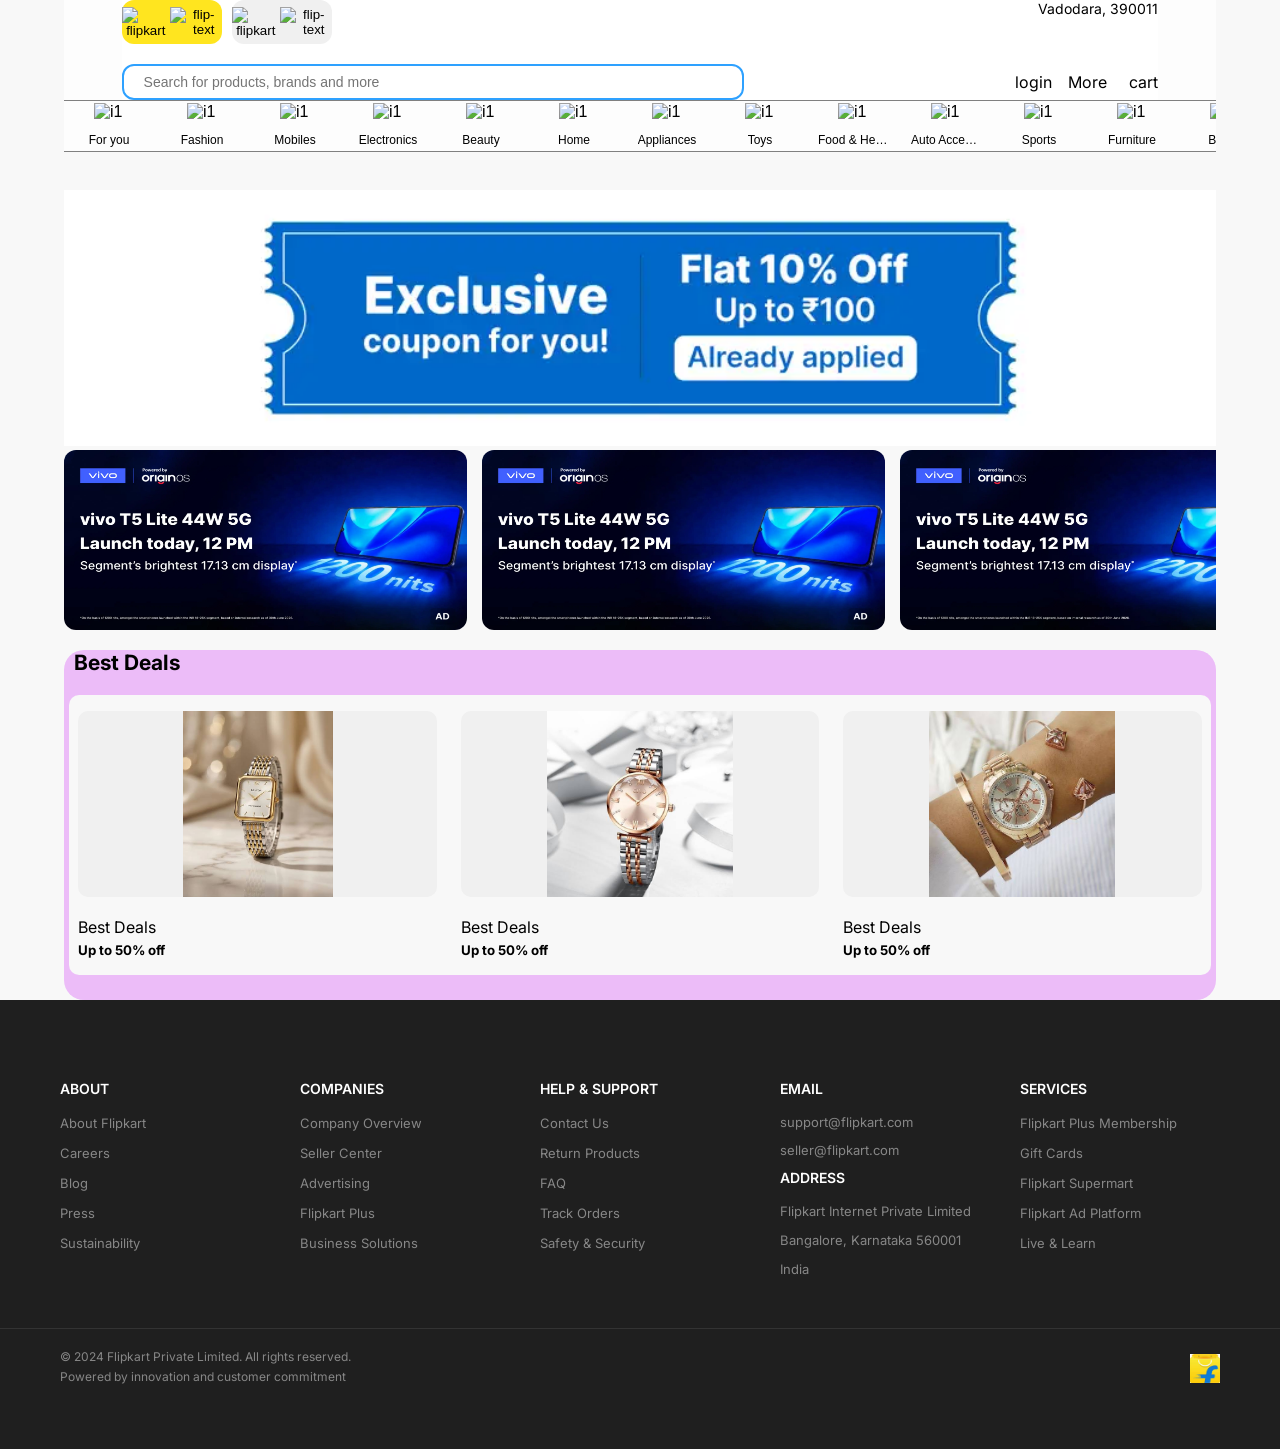
==== Project-1-flipkart.html @ c3d0a9e4 "codespace" ====
<!DOCTYPE html>
<html lang="en">

<head>
    <meta charset="UTF-8">
    <meta name="viewport" content="width=device-width, initial-scale=1.0">
    <link rel="stylesheet" href="1-pro.css" />
    <link rel="shortut icon" href="./assets/flipkar-logo.jpg" type="images/x-icon" />
    <link rel="stylesheet" href="https://cdnjs.cloudflare.com/ajax/libs/font-awesome/7.0.1/css/all.min.css"
        integrity="sha512-2SwdPD6INVrV/lHTZbO2nodKhrnDdJK9/kg2XD1r9uGqPo1cUbujc+IYdlYdEErWNu69gVcYgdxlmVmzTWnetw=="
        crossorigin="anonymous" referrerpolicy="no-referrer" />
    <title>Online Shopping</title>
    <style>
        @import url('https://fonts.googleapis.com/css2?family=Inter:ital,opsz,wght@0,14..32,100..900;1,14..32,100..900&display=swap');
    </style>
</head>

<body>
    <header>
        <div id="header-navbar">
            <div id="header-navbar-left">
                <div id="header-navbar-left-1">
                    <button id="btn1">
                        <div class="btn1-1"><img
                                src="https://rukminim2.flixcart.com/fk-p-flap/52/44/image/d2ecfddf891a3922.png?q=60"
                                alt="flipkart" /></div>
                        <div class="btn1-2"><img
                                src="https://rukminim2.flixcart.com/fk-p-flap/92/36/image/31f7e3af490c225f.png?q=60"
                                alt="flip-text" /></div>
                    </button>

                    <button id="btn2">
                        <div class="btn1-1"><img
                                src="https://rukminim2.flixcart.com/fk-p-flap/58/44/image/7ab4040af860941d.png?q=60"
                                alt="flipkart" /></div>
                        <div class="btn1-2"><img
                                src="https://rukminim2.flixcart.com/fk-p-flap/72/36/image/5a9ff48eef96b876.png?q=60"
                                alt="flip-text" /></div>
                    </button>

                </div>
                <div id="header-navbar-right-1">
                    <i class="fa-solid fa-location-dot"></i>
                    <span>Vadodara, 390011</span>
                </div>
            </div>


            <div id="header-navbar-bottom-left">
                <div id="bottom-left">
                    <div id="searchbar">
                        <i class="fa-solid fa-magnifying-glass"></i>
                        <input type="text" placeholder="Search for products, brands and more" />
                    </div>
                </div>
                <div id="bottom-right">
                    <!-- <i class="fa-regular fa-circle-user"></i>login
                    More
                    <i class="fa-solid fa-cart-shopping"></i>cart -->
                    <div class="search-child">
                        <i class="fa-regular fa-circle-user"></i>login
                    </div>
                    <div class="search-child">
                        More
                    </div>
                    <div class="search-child">
                        <i class="fa-solid fa-cart-shopping"></i>cart
                    </div>
                </div>
            </div>
        </div>
        <div id="items-list">
            <div class="items">
                <div class="i1-img">
                    <img src="https://static-assets-web.flixcart.com/apex-static/images/svgs/L1Nav/all.svg" alt="i1" />
                </div>
                <div class="i1-text">For you</div>
            </div>
            <div class="items">
                <div class="i1-img">
                    <img src="https://static-assets-web.flixcart.com/apex-static/images/svgs/L1Nav/fashion.svg"
                        alt="i1" />
                </div>
                <div class="i1-text">Fashion</div>
            </div>
            <div class="items">
                <div class="i1-img">
                    <img src="https://static-assets-web.flixcart.com/apex-static/images/svgs/L1Nav/mobiles.svg"
                        alt="i1" />
                </div>
                <div class="i1-text">Mobiles</div>
            </div>
            <div class="items">
                <div class="i1-img">
                    <img src="https://static-assets-web.flixcart.com/apex-static/images/svgs/L1Nav/electronics.svg"
                        alt="i1" />
                </div>
                <div class="i1-text">Electronics</div>
            </div>
            <div class="items">
                <div class="i1-img">
                    <img src="https://static-assets-web.flixcart.com/apex-static/images/svgs/L1Nav/beauty.svg"
                        alt="i1" />
                </div>
                <div class="i1-text">Beauty</div>
            </div>
            <div class="items">
                <div class="i1-img">
                    <img src="https://static-assets-web.flixcart.com/apex-static/images/svgs/L1Nav/home-final.svg"
                        alt="i1" />
                </div>
                <div class="i1-text">Home</div>
            </div>

            <div class="items">
                <div class="i1-img">
                    <img src="	https://static-assets-web.flixcart.com/apex-static/images/svgs/L1Nav/tv.svg" alt="i1" />
                </div>
                <div class="i1-text">Appliances</div>
            </div>
            <div class="items">
                <div class="i1-img">
                    <img src="https://static-assets-web.flixcart.com/apex-static/images/svgs/L1Nav/toy.svg" alt="i1" />
                </div>
                <div class="i1-text">Toys</div>
            </div>
            <div class="items">
                <div class="i1-img">
                    <img src="https://static-assets-web.flixcart.com/apex-static/images/svgs/L1Nav/food.svg" alt="i1" />
                </div>
                <div class="i1-text">Food & Health</div>
            </div>
            <div class="items">
                <div class="i1-img">
                    <img src="https://static-assets-web.flixcart.com/apex-static/images/svgs/L1Nav/auto-acc.svg"
                        alt="i1" />
                </div>
                <div class="i1-text">Auto Accessories</div>
            </div>
            <div class="items">
                <div class="i1-img">
                    <img src="https://static-assets-web.flixcart.com/apex-static/images/svgs/L1Nav/sport.svg"
                        alt="i1" />
                </div>
                <div class="i1-text">Sports</div>
            </div>
            <div class="items">
                <div class="i1-img">
                    <img src="https://static-assets-web.flixcart.com/apex-static/images/svgs/L1Nav/furniture.svg"
                        alt="i1" />
                </div>
                <div class="i1-text">Furniture</div>
            </div>
            <div class="items">
                <div class="i1-img">
                    <img src="https://static-assets-web.flixcart.com/apex-static/images/svgs/L1Nav/furniture.svg"
                        alt="i1" />
                </div>
                <div class="i1-text">Books</div>
            </div>
            <div class="items">
                <div class="i1-img">
                    <img src="https://static-assets-web.flixcart.com/apex-static/images/svgs/L1Nav/furniture.svg"
                        alt="i1" />
                </div>
                <div class="i1-text">Books</div>
            </div>
            <div class="items">
                <div class="i1-img">
                    <img src="https://static-assets-web.flixcart.com/apex-static/images/svgs/L1Nav/furniture.svg"
                        alt="i1" />
                </div>
                <div class="i1-text">Books</div>
            </div>
            <div class="items">
                <div class="i1-img">
                    <img src="https://static-assets-web.flixcart.com/apex-static/images/svgs/L1Nav/furniture.svg"
                        alt="i1" />
                </div>
                <div class="i1-text">Books</div>
            </div>
        </div>
    </header>
    <main>
        <div id="discount">
            <img id="discount-coupon" src="./assets/discount-coupon.png" alt="discount" />
        </div>
        <div id="main-container">
            <div class="main-img-1">
                <img class="ads" src="./assets/main-img-1.png" alt="img1" />
            </div>
            <div class="main-img-1">
                <img class="ads" src="./assets/main-img-1.png" alt="img1" />
            </div>
            <div class="main-img-1">
                <img class="ads" src="./assets/main-img-1.png" alt="img1" />
            </div>
            <div class="main-img-1">
                <img class="ads" src="./assets/main-img-1.png" alt="img1" />
            </div>
            <div class="main-img-1">
                <img class="ads" src="./assets/main-img-1.png" alt="img1" />
            </div>
            <div class="main-img-1">
                <img class="ads" src="./assets/main-img-1.png" alt="img1" />
            </div>
            <div class="main-img-1">
                <img class="ads" src="./assets/main-img-1.png" alt="img1" />
            </div>
        </div>
        <div id="Best-deals">
            <div id="row1">
                <div id="row1-text">
                    <h3>Best Deals</h3>
                </div>
                <div id="row1-btn"><i class="fa-solid fa-circle-arrow-right"></i></div>
            </div>
            <div id="row2">
                <div class="row2-img">
                    <div class="row2-img-img">
                        <img id="beast-deals-img1" src="assets/watch.jpg" alt="watch-1" />
                    </div>
                    <div class="row2-img-text">
                        Best Deals
                        <h5>Up to 50% off</h5>
                    </div>
                </div>
                <div class="row2-img">
                    <div class="row2-img-img">
                        <img id="beast-deals-img1" src="assets/watch-1.jpg" alt="watch-1" />
                    </div>
                    <div class="row2-img-text">
                        Best Deals
                        <h5>Up to 50% off</h5>
                    </div>
                </div>
                <div class="row2-img">
                    <div class="row2-img-img">
                        <img id="beast-deals-img1" src="assets/watch-2.jpg" alt="watch-1" />
                    </div>
                    <div class="row2-img-text">
                        Best Deals
                        <h5>Up to 50% off</h5>
                    </div>
                </div>
            </div>
    </main>
    <footer>
        <div id="footer">
            <!-- Footer Top Section -->
            <div id="footer-top">
                <!-- Column 1: About -->
                <div class="footer-column">
                    <h4>About</h4>
                    <ul>
                        <li><a href="#">About Flipkart</a></li>
                        <li><a href="#">Careers</a></li>
                        <li><a href="#">Blog</a></li>
                        <li><a href="#">Press</a></li>
                        <li><a href="#">Sustainability</a></li>
                    </ul>
                </div>

                <!-- Column 2: Companies -->
                <div class="footer-column">
                    <h4>Companies</h4>
                    <ul>
                        <li><a href="#">Company Overview</a></li>
                        <li><a href="#">Seller Center</a></li>
                        <li><a href="#">Advertising</a></li>
                        <li><a href="#">Flipkart Plus</a></li>
                        <li><a href="#">Business Solutions</a></li>
                    </ul>
                </div>

                <!-- Column 3: Help & Support -->
                <div class="footer-column">
                    <h4>Help & Support</h4>
                    <ul>
                        <li><a href="#">Contact Us</a></li>
                        <li><a href="#">Return Products</a></li>
                        <li><a href="#">FAQ</a></li>
                        <li><a href="#">Track Orders</a></li>
                        <li><a href="#">Safety & Security</a></li>
                    </ul>
                </div>

                <!-- Column 4: Email & Contact -->
                <div class="footer-column">
                    <h4>Email</h4>
                    <p>support@flipkart.com</p>
                    <p>seller@flipkart.com</p>
                    <h4>Address</h4>
                    <p>Flipkart Internet Private Limited</p>
                    <p>Bangalore, Karnataka 560001</p>
                    <p>India</p>
                </div>

                <!-- Column 5: Services -->
                <div class="footer-column">
                    <h4>Services</h4>
                    <ul>
                        <li><a href="#">Flipkart Plus Membership</a></li>
                        <li><a href="#">Gift Cards</a></li>
                        <li><a href="#">Flipkart Supermart</a></li>
                        <li><a href="#">Flipkart Ad Platform</a></li>
                        <li><a href="#">Live & Learn</a></li>
                    </ul>
                </div>
            </div>

            <!-- Footer Bottom Section -->
            <div id="footer-bottom">
                <div class="footer-bottom-left">
                    <p>&copy; 2024 Flipkart Private Limited. All rights reserved.</p>
                    <p>Powered by innovation and customer commitment</p>
                </div>
                <div class="footer-bottom-right">
                    <img src="./assets/flipkar-logo.jpg" alt="Flipkart Logo" class="footer-logo">
                </div>
            </div>
        </div>
    </footer>
</body>

</html>
---- 1-pro.css ----
:root{
    --btn-flipkart-bgcolor: rgb(255, 229, 31);
    --btn-travel-bgcolor: rgb(240, 240, 240);
    --searchbar-border: rgb(46, 161, 255);
}

* {
    margin: 0px;
    padding: 0px;
    box-sizing: border-box;
}

html,
body {
    height: 100%;
    width: 100%;
    font-family: 'Inter', sans-serif;

}

body {
    background-color: #f8f8f8;
}
header{
    position: fixed;
    top: 0;
    left: 0;
    right: 0;
    background-color: #fdfdfd;
    display: flex;
    flex-direction: column;
    justify-content: center;
    align-items: center;
    z-index: 1000;
    width: 100%;
}

header,main {
    width: 90vw;
    margin: 0 auto;
    display: flex;
    justify-content: center;
    padding: 0px;
    flex-direction: column;
}

main {
    position: relative;
    margin-top: 190px;
}
footer{
    width: 100vw;
    margin: 0 auto;
    display: flex;
    justify-content: center;
    position: relative;
    padding: 0px;
    flex-direction: column;

}
#header-navbar {
    width: 90%;
    background-color: rgb(255, 255, 255);
    display: flex;
    
    flex-wrap: wrap;
    gap: 12px;
}

#header-navbar-left {
    width: 100%;
    display: flex;
    align-items: flex-start;
    justify-content: space-between;
}


#header-navbar-left-1 {
    display: flex;
    flex-direction: row;
    align-items: flex-start;
    gap: 10px;
}

#btn1,
#btn2 {
    width: 100px;
    height: 44px;
    border-radius: 12px;
    display: flex;
    border: 0;
    align-items: center;
    justify-content: center;
    cursor: pointer;
}

#btn1 {
    background-color: var(--btn-flipkart-bgcolor);
}

#btn2 {
    background-color: var(--btn-travel-bgcolor);
}

img {
    width: 40px;
    height: 30px;
    object-fit: contain;
}

#header-navbar-right-1 {
    display: flex;
    align-items: center;
    justify-content: space-evenly;
    gap: 6px;
    font-size: 14px;
}

#header-navbar-bottom-left {
    width: 100%;
    display: flex;
    margin-top: 8px;
    align-items: center;
    justify-content: space-between;

    

}

#bottom-left {
    width: 60%;
    display: flex;
    border: 2px solid var(--searchbar-border);
    border-radius: 12px;
    padding: 8px 12px;
    
}

#searchbar {
    width: 100%;
    display: flex;
    align-items: center;
    gap: 8px;
    border-color: var(--searchbar-border);
}

#searchbar input {
    width: 100%;
    border: none;
    outline: none;
    background: transparent;
    font-size: 14px;
    
}
#bottom-right{
    display: flex;
    align-items: center;
    justify-content: space-between;
    gap: 16px;
    flex-wrap: wrap;
}

.search-child{
    display: flex;
    align-items: center;
    justify-content: center;
    gap: 6px;
}
#items-list{
    min-width: 900px;
    width: 100%;
    height: auto;
    /* padding: 8px 4px;
    margin: 2px 0; */
    /* position: relative; */
    display: flex;
    gap: 3px;
    font: 1em sans-serif;
    border-top: 1px solid grey;
    border-bottom: 1px solid grey;
    overflow-x: scroll;
    overflow-y: hidden;
}

.items{
    min-width:90px;
    height: auto;
    padding: 2px;
    margin-bottom: 2px;
    display: flex;
    flex-direction: column;
    justify-content: space-evenly;
    align-items: center;
}
.i1-img{
    width:30px;
    height: 30px;
}
.i1-text{
    max-width: 70px;
    font-size: 12px;
    white-space: nowrap;
    overflow: hidden;
    text-overflow: ellipsis;
    text-align: center;
}
#main-container{
    min-width: 100%;
    display:flex;
    height:200px;
    justify-content: space-around;
    overflow: hidden;
    overflow-y: hidden;
    overflow-x: scroll;
    gap:15px;

}
.main-img-1{
    min-width: 35%;
    height: 100%;
    display: flex;
    justify-content: space-evenly;
    margin:auto;
    
}
.ads{
    min-width: 100%;
    height: 90%;
    border-radius: 12px;
    object-fit: fill;
    
}
#discount{
    min-width: 100%;
    height: 100%;
    margin:auto;
}
#discount-coupon{
    width: 100%;
    height: 100%;
    margin:auto;
}
#Best-deals{
    min-width: 100%;
    height: 350px;
    margin:auto;
    background-color: rgb(236, 188, 248);
    border-radius: 20px;
}
#ow1{
    width:100%;
    height: auto;
    display: flex;
    justify-content: space-between;
    align-items: center;
    margin: 0px 10px;
}
#row1{
    width: 100%;
    height: auto;
    display: flex;
    justify-content: space-between;
    align-items: start;
    margin: 0px 10px;
}
#row1-text{
    width:80%;
    height:80%;
    font-size: large;
}
#row1-btn{
    width: 50px;
    height: 40px;
    font-size: larger;
}
#row2{
    width:auto;
    height: 80%;
    display: flex;
    justify-content: space-around;
    align-items: center;
    padding : 0 ;
    margin: 5px;
    background-color: #f8f8f8;
    border-radius: 10px;
    gap:5px;
}
.row2-img{
    width: 100%;
    height: 95%;
    display:flex;
    flex-direction: column;
    justify-content: space-around;
    align-items: center;
    
}
.row2-img-img{
    width: 95%;
    height: 70%;
    display: flex;
    flex-direction: column;
    justify-content: space-around;
    align-items: center;
    background-color: #f0f0f0;
    border-radius: 10px;
    transition: all 0.5s ease-in-out;
}
.row2-img-text{
    width: 95%;
    height: auto;
    display: flex;
    flex-direction: column;
    justify-content: space-around;
    align-items: start;
    gap:5px;
}
#beast-deals-img1{
    width: 100%;
    height: 100%;
    object-fit: contain;
}

#footer {
    width: 100%;
    background-color: #1f1f1f;
    display: flex;
    flex-direction: column;
    color: white;
    padding: 40px 0;
}

/* Footer Top Section */
#footer-top {
    display: flex;
    justify-content: space-around;
    align-items: flex-start;
    width: 100%;
    padding: 40px 60px;
    border-bottom: 1px solid #333;
    gap: 40px;
}

.footer-column {
    flex: 1;
    min-width: 150px;
}

.footer-column h4 {
    font-size: 14px;
    font-weight: 600;
    margin-bottom: 15px;
    text-transform: uppercase;
    color: #fff;
}

.footer-column ul {
    list-style: none;
    display: flex;
    flex-direction: column;
    gap: 10px;
}

.footer-column ul li a {
    color: #878787;
    text-decoration: none;
    font-size: 13px;
    transition: color 0.3s ease;
}

.footer-column ul li a:hover {
    color: #fff;
}

.footer-column p {
    color: #878787;
    font-size: 13px;
    line-height: 1.6;
    margin-bottom: 8px;
}

/* Footer Bottom Section */
#footer-bottom {
    display: flex;
    justify-content: space-between;
    align-items: center;
    padding: 20px 60px;
    background-color: #1f1f1f;
}

.footer-bottom-left {
    flex: 1;
}

.footer-bottom-left p {
    color: #878787;
    font-size: 12px;
    margin-bottom: 5px;
}

.footer-bottom-right {
    display: flex;
    justify-content: flex-end;
    align-items: center;
}

.footer-logo {
    width: 30px;
    height: 30px;
    object-fit: contain;
}
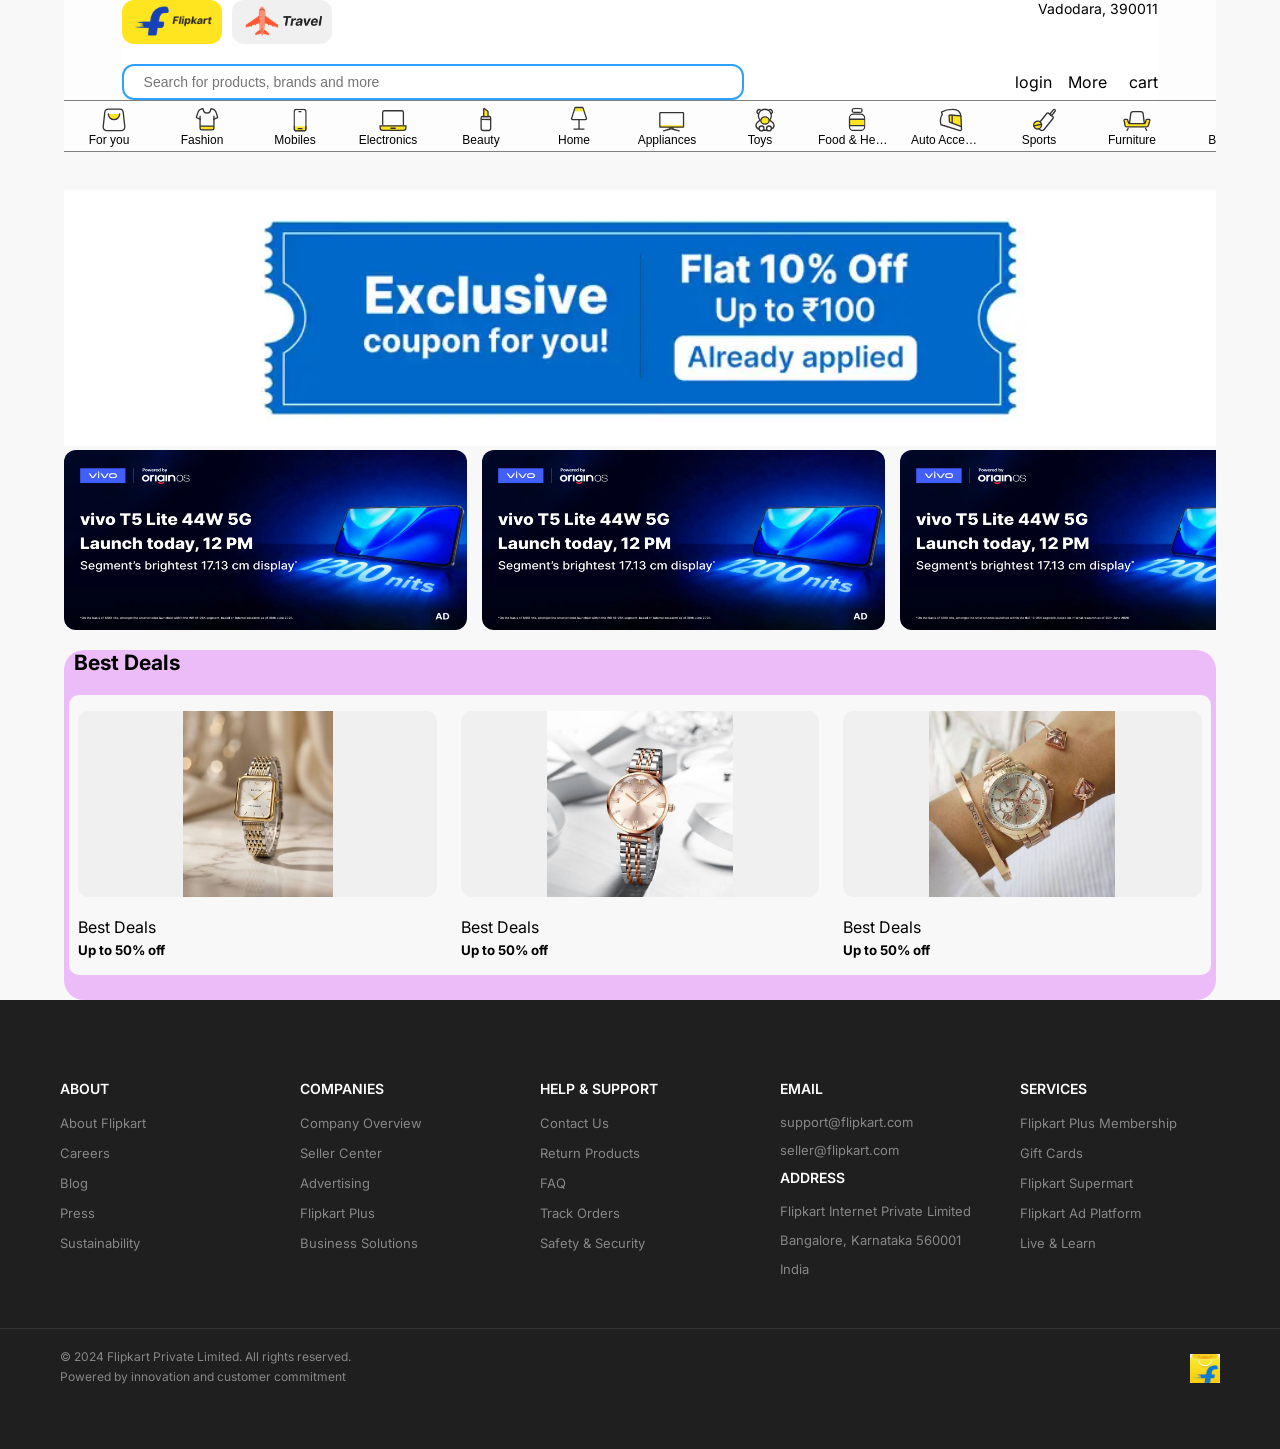
==== commit fbbc9e26: "add images" ====
--- a/Project-1-flipkart.html
+++ b/Project-1-flipkart.html
@@ -22,19 +22,19 @@
                 <div id="header-navbar-left-1">
                     <button id="btn1">
                         <div class="btn1-1"><img
-                                src="https://rukminim2.flixcart.com/fk-p-flap/52/44/image/d2ecfddf891a3922.png?q=60"
+                                src="./assets/flipkart-logo.png"
                                 alt="flipkart" /></div>
                         <div class="btn1-2"><img
-                                src="https://rukminim2.flixcart.com/fk-p-flap/92/36/image/31f7e3af490c225f.png?q=60"
+                                src="./assets/flipkart-text.png"
                                 alt="flip-text" /></div>
                     </button>
 
                     <button id="btn2">
                         <div class="btn1-1"><img
-                                src="https://rukminim2.flixcart.com/fk-p-flap/58/44/image/7ab4040af860941d.png?q=60"
+                                src="./assets/shopsy-logo.png"
                                 alt="flipkart" /></div>
                         <div class="btn1-2"><img
-                                src="https://rukminim2.flixcart.com/fk-p-flap/72/36/image/5a9ff48eef96b876.png?q=60"
+                                src="./assets/shopsy-text.png"
                                 alt="flip-text" /></div>
                     </button>
 
@@ -72,41 +72,41 @@
         <div id="items-list">
             <div class="items">
                 <div class="i1-img">
-                    <img src="https://static-assets-web.flixcart.com/apex-static/images/svgs/L1Nav/all.svg" alt="i1" />
+                    <img src="./assets/nav-all.svg" alt="i1" />
                 </div>
                 <div class="i1-text">For you</div>
             </div>
             <div class="items">
                 <div class="i1-img">
-                    <img src="https://static-assets-web.flixcart.com/apex-static/images/svgs/L1Nav/fashion.svg"
+                    <img src="./assets/nav-fashion.svg"
                         alt="i1" />
                 </div>
                 <div class="i1-text">Fashion</div>
             </div>
             <div class="items">
                 <div class="i1-img">
-                    <img src="https://static-assets-web.flixcart.com/apex-static/images/svgs/L1Nav/mobiles.svg"
+                    <img src="./assets/nav-mobiles.svg"
                         alt="i1" />
                 </div>
                 <div class="i1-text">Mobiles</div>
             </div>
             <div class="items">
                 <div class="i1-img">
-                    <img src="https://static-assets-web.flixcart.com/apex-static/images/svgs/L1Nav/electronics.svg"
+                    <img src="./assets/nav-electronics.svg"
                         alt="i1" />
                 </div>
                 <div class="i1-text">Electronics</div>
             </div>
             <div class="items">
                 <div class="i1-img">
-                    <img src="https://static-assets-web.flixcart.com/apex-static/images/svgs/L1Nav/beauty.svg"
+                    <img src="./assets/nav-beauty.svg"
                         alt="i1" />
                 </div>
                 <div class="i1-text">Beauty</div>
             </div>
             <div class="items">
                 <div class="i1-img">
-                    <img src="https://static-assets-web.flixcart.com/apex-static/images/svgs/L1Nav/home-final.svg"
+                    <img src="./assets/nav-home.svg"
                         alt="i1" />
                 </div>
                 <div class="i1-text">Home</div>
@@ -114,60 +114,60 @@
 
             <div class="items">
                 <div class="i1-img">
-                    <img src="	https://static-assets-web.flixcart.com/apex-static/images/svgs/L1Nav/tv.svg" alt="i1" />
+                    <img src="./assets/nav-tv.svg" alt="i1" />
                 </div>
                 <div class="i1-text">Appliances</div>
             </div>
             <div class="items">
                 <div class="i1-img">
-                    <img src="https://static-assets-web.flixcart.com/apex-static/images/svgs/L1Nav/toy.svg" alt="i1" />
+                    <img src="./assets/nav-toy.svg" alt="i1" />
                 </div>
                 <div class="i1-text">Toys</div>
             </div>
             <div class="items">
                 <div class="i1-img">
-                    <img src="https://static-assets-web.flixcart.com/apex-static/images/svgs/L1Nav/food.svg" alt="i1" />
+                    <img src="./assets/nav-food.svg" alt="i1" />
                 </div>
                 <div class="i1-text">Food & Health</div>
             </div>
             <div class="items">
                 <div class="i1-img">
-                    <img src="https://static-assets-web.flixcart.com/apex-static/images/svgs/L1Nav/auto-acc.svg"
+                    <img src="./assets/nav-auto.svg"
                         alt="i1" />
                 </div>
                 <div class="i1-text">Auto Accessories</div>
             </div>
             <div class="items">
                 <div class="i1-img">
-                    <img src="https://static-assets-web.flixcart.com/apex-static/images/svgs/L1Nav/sport.svg"
+                    <img src="./assets/nav-sport.svg"
                         alt="i1" />
                 </div>
                 <div class="i1-text">Sports</div>
             </div>
             <div class="items">
                 <div class="i1-img">
-                    <img src="https://static-assets-web.flixcart.com/apex-static/images/svgs/L1Nav/furniture.svg"
+                    <img src="./assets/nav-furniture.svg"
                         alt="i1" />
                 </div>
                 <div class="i1-text">Furniture</div>
             </div>
             <div class="items">
                 <div class="i1-img">
-                    <img src="https://static-assets-web.flixcart.com/apex-static/images/svgs/L1Nav/furniture.svg"
+                    <img src="./assets/nav-furniture.svg"
                         alt="i1" />
                 </div>
                 <div class="i1-text">Books</div>
             </div>
             <div class="items">
                 <div class="i1-img">
-                    <img src="https://static-assets-web.flixcart.com/apex-static/images/svgs/L1Nav/furniture.svg"
+                    <img src="./assets/nav-furniture.svg"
                         alt="i1" />
                 </div>
                 <div class="i1-text">Books</div>
             </div>
             <div class="items">
                 <div class="i1-img">
-                    <img src="https://static-assets-web.flixcart.com/apex-static/images/svgs/L1Nav/furniture.svg"
+                    <img src="./assets/nav-furniture.svg"
                         alt="i1" />
                 </div>
                 <div class="i1-text">Books</div>
